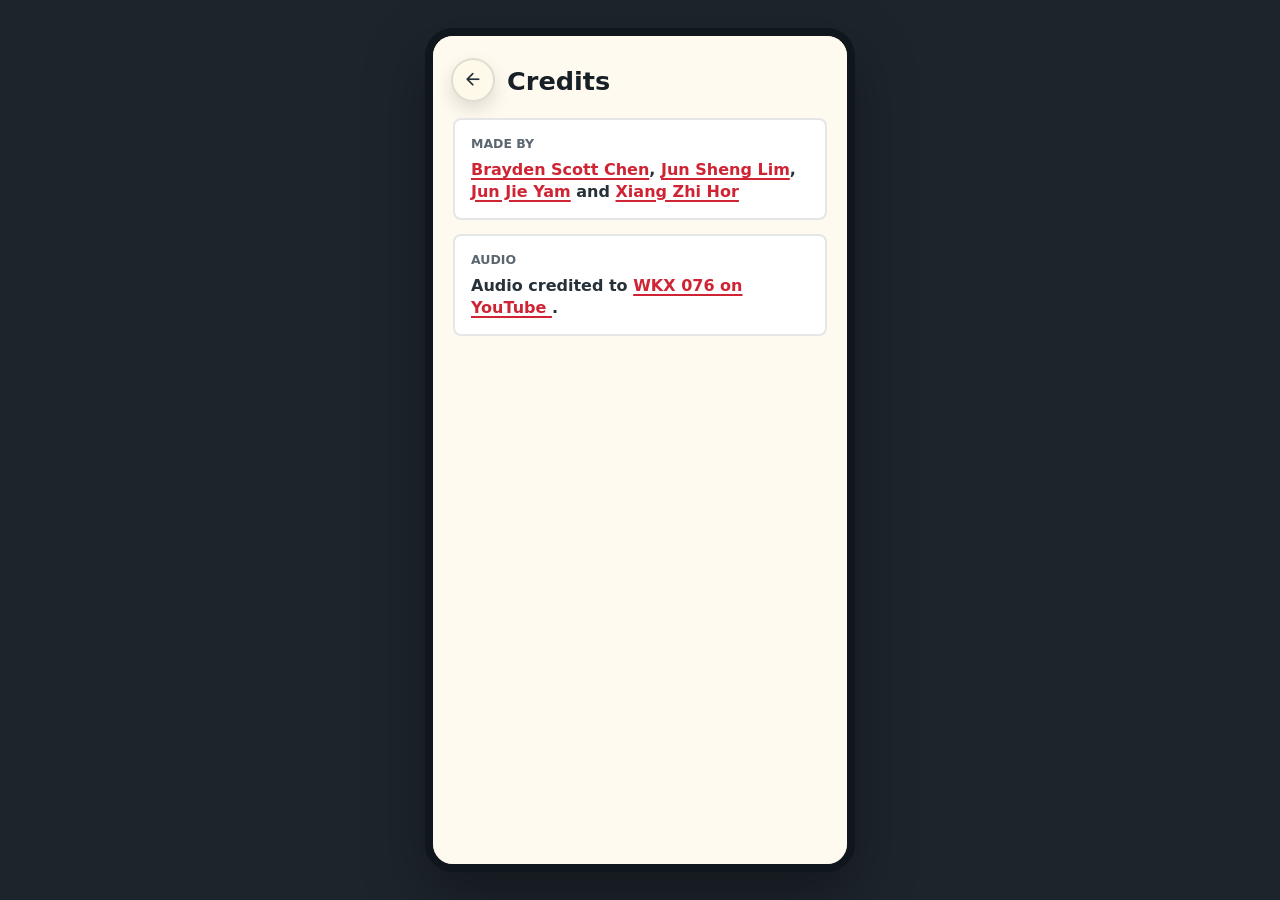
==== credits.html @ 22cc81a8 "Move credits to standalone page" ====
<!doctype html>
<html lang="en">
  <head>
    <meta charset="UTF-8" />
    <meta
      name="viewport"
      content="width=device-width, initial-scale=1.0, maximum-scale=1.0, user-scalable=no, viewport-fit=cover"
    />
    <title>Credits - Train to Bishan</title>
    <link rel="preconnect" href="https://fonts.googleapis.com" />
    <link rel="preconnect" href="https://fonts.gstatic.com" crossorigin />
    <link
      href="https://fonts.googleapis.com/css2?family=Material+Symbols+Rounded:opsz,wght,FILL,GRAD@24,600,0,0"
      rel="stylesheet"
    />
    <link
      href="https://fonts.googleapis.com/css2?family=Creepster&display=swap"
      rel="stylesheet"
    />
    <link rel="stylesheet" href="styles.css" />
  </head>
  <body>
    <main class="app-frame">
      <section class="credits-screen screen" aria-label="Train to Bishan credits">
        <header class="settings-header">
          <a
            class="icon-button material-symbols-rounded menu-link"
            href="index.html"
            aria-label="Back to main screen"
          >
            arrow_back
          </a>
          <div>
            <h2>Credits</h2>
          </div>
        </header>

        <div class="credits-content">
          <section>
            <h3>Made by</h3>
            <p>
              <a href="https://www.linkedin.com/in/brayden-scott-chen-732a6b287/" target="_blank" rel="noopener noreferrer">Brayden Scott Chen</a>,
              <a href="https://www.linkedin.com/in/lim-jun-sheng/" target="_blank" rel="noopener noreferrer">Jun Sheng Lim</a>,
              <a href="https://www.linkedin.com/in/yam-jun-jie/" target="_blank" rel="noopener noreferrer">Jun Jie Yam</a> and
              <a href="https://www.linkedin.com/in/hor-xiang-zhi/" target="_blank" rel="noopener noreferrer">Xiang Zhi Hor</a>
            </p>
          </section>

          <section>
            <h3>Audio</h3>
            <p>
              Audio credited to
              <a href="https://www.youtube.com/watch?v=MxowOzkYy1Q" target="_blank" rel="noopener noreferrer">
                WKX 076 on YouTube
              </a>.
            </p>
          </section>
        </div>
      </section>
    </main>
  </body>
</html>
---- styles.css ----
:root {
  --ink: #172026;
  --muted: #5c6670;
  --paper: #f7f3eb;
  --platform: #d6d0c2;
  --track: #3a4046;
  --red: #cf2434;
  --green: #168060;
  --yellow: #f0c344;
  --blue: #276fbf;
  --panel: #fffaf0;
  --shadow: 0 18px 40px rgba(17, 24, 31, 0.22);
  font-family:
    Inter, ui-sans-serif, system-ui, -apple-system, BlinkMacSystemFont, "Segoe UI",
    sans-serif;
}

* {
  box-sizing: border-box;
}

html,
body {
  height: 100%;
  min-height: 100%;
  touch-action: manipulation;
  -webkit-text-size-adjust: 100%;
  text-size-adjust: 100%;
}

body {
  margin: 0;
  background: #1d252c;
  color: var(--ink);
  overflow: hidden;
}

button {
  border: 0;
  color: inherit;
  font: inherit;
  touch-action: manipulation;
}

.app-frame {
  position: relative;
  height: 100vh;
  height: 100svh;
  min-height: 0;
  overflow: hidden;
  touch-action: manipulation;
  background:
    linear-gradient(180deg, rgba(29, 37, 44, 0.15), rgba(29, 37, 44, 0.42)),
    var(--paper);
}

.device-indicator {
  position: absolute;
  top: max(16px, env(safe-area-inset-top));
  right: 16px;
  z-index: 30;
  display: grid;
  width: 44px;
  height: 44px;
  place-items: center;
  border: 2px solid rgba(38, 49, 58, 0.14);
  border-radius: 999px;
  background: rgba(255, 250, 240, 0.86);
  color: #26313a;
  box-shadow: 0 8px 18px rgba(0, 0, 0, 0.12);
  font-size: 1.45rem;
}

.material-symbols-rounded {
  font-family: "Material Symbols Rounded";
  font-style: normal;
  font-weight: normal;
  line-height: 1;
  letter-spacing: 0;
  text-transform: none;
  white-space: nowrap;
  word-wrap: normal;
  direction: ltr;
  font-feature-settings: "liga";
  -webkit-font-feature-settings: "liga";
  -webkit-font-smoothing: antialiased;
}

.screen[hidden],
.start-screen[hidden] {
  display: none !important;
}

.start-screen {
  display: grid;
  height: 100%;
  min-height: 0;
  align-content: center;
  justify-items: center;
  gap: 24px;
  padding: max(26px, env(safe-area-inset-top)) 20px max(22px, env(safe-area-inset-bottom));
  background:
    linear-gradient(180deg, rgba(23, 32, 38, 0.12), rgba(23, 32, 38, 0.36)),
    url("assets/city_hall_platform.jpg");
  background-position: center;
  background-size: cover;
  overflow: hidden;
  text-align: center;
}

.title-lockup {
  display: grid;
  gap: 10px;
  justify-items: center;
}

.title-lockup h1 {
  max-width: 8ch;
  margin: 0 auto;
  color: #fff2e2;
  font-family: Creepster, Impact, fantasy;
  font-size: clamp(3.3rem, 19vw, 5.8rem);
  font-weight: 400;
  letter-spacing: 0;
  line-height: 0.88;
  text-shadow:
    0 3px 0 rgba(23, 32, 38, 0.78),
    0 10px 24px rgba(159, 12, 28, 0.58),
    0 0 18px rgba(207, 36, 52, 0.42);
}

.title-lockup p {
  max-width: min(31ch, calc(100vw - 40px));
  margin: 0;
  color: #fffdf6;
  font-size: 1.05rem;
  font-weight: 850;
  line-height: 1.28;
  text-shadow: 0 2px 8px rgba(23, 32, 38, 0.72);
}

.nowrap {
  white-space: nowrap;
}

.start-screen > .primary {
  width: min(100%, 320px);
  padding: 0 18px;
}

.start-actions {
  display: grid;
  width: min(100%, 320px);
  gap: 10px;
}

.start-actions > .primary,
.start-actions > .secondary {
  width: 100%;
  padding: 0 18px;
}

.icon-text-button {
  display: inline-flex;
  align-items: center;
  justify-content: center;
  gap: 8px;
}

.icon-text-button .material-symbols-rounded {
  font-size: 1.25rem;
}

.menu-link {
  text-decoration: none;
}

.settings-screen {
  display: grid;
  grid-template-rows: auto minmax(0, 1fr) auto;
  height: 100%;
  min-height: 0;
  overflow: hidden;
  padding: max(22px, env(safe-area-inset-top)) 18px max(18px, env(safe-area-inset-bottom));
  background: var(--panel);
}

.settings-header {
  display: grid;
  grid-template-columns: 44px 1fr;
  align-items: center;
  gap: 12px;
  padding-bottom: 14px;
}

.settings-header h2 {
  margin: 4px 0 0;
  font-size: 1.6rem;
  line-height: 1;
}

.icon-button {
  display: grid;
  width: 44px;
  height: 44px;
  place-items: center;
  border: 2px solid rgba(38, 49, 58, 0.14);
  border-radius: 999px;
  background: #fff9ea;
  color: #26313a;
  box-shadow: 0 8px 18px rgba(0, 0, 0, 0.12);
  font-size: 1.35rem;
}

.settings-form {
  display: grid;
  gap: 14px;
  min-height: 0;
  overflow-y: auto;
  padding: 2px 2px 18px;
}

.settings-form fieldset {
  display: grid;
  gap: 10px;
  margin: 0;
  padding: 14px;
  border: 2px solid rgba(38, 49, 58, 0.12);
  border-radius: 8px;
  background: #ffffff;
}

.settings-form legend {
  padding: 0 4px;
  color: var(--muted);
  font-size: 0.78rem;
  font-weight: 900;
  text-transform: uppercase;
}

.settings-form label {
  display: grid;
  grid-template-columns: minmax(0, 1fr) 86px 38px;
  align-items: center;
  gap: 8px;
  color: #33404a;
  font-size: 0.9rem;
  font-weight: 750;
}

.settings-form input {
  width: 100%;
  min-height: 40px;
  padding: 0 8px;
  border: 2px solid rgba(38, 49, 58, 0.16);
  border-radius: 6px;
  background: #fffaf0;
  color: var(--ink);
  font: inherit;
  text-align: right;
}

.settings-form small {
  color: var(--muted);
  font-size: 0.76rem;
  font-weight: 850;
  text-transform: uppercase;
}

.settings-actions {
  display: grid;
  grid-template-columns: 1fr 1fr;
  gap: 10px;
  padding-top: 12px;
}

.settings-actions > button {
  padding: 0 14px;
}

.credits-screen {
  display: grid;
  grid-template-rows: auto minmax(0, 1fr);
  height: 100%;
  min-height: 0;
  overflow: hidden;
  padding: max(22px, env(safe-area-inset-top)) 18px max(18px, env(safe-area-inset-bottom));
  background: var(--panel);
}

.credits-content {
  display: grid;
  align-content: start;
  gap: 14px;
  min-height: 0;
  overflow-y: auto;
  padding: 2px 2px 18px;
}

.credits-content section {
  padding: 16px;
  border: 2px solid rgba(38, 49, 58, 0.12);
  border-radius: 8px;
  background: #ffffff;
}

.credits-content h3 {
  margin: 0 0 8px;
  color: var(--muted);
  font-size: 0.78rem;
  font-weight: 900;
  text-transform: uppercase;
}

.credits-content p {
  margin: 0;
  color: #26313a;
  font-size: 1rem;
  font-weight: 800;
  line-height: 1.35;
}

.credits-content a {
  color: var(--red);
  text-decoration-thickness: 2px;
  text-underline-offset: 3px;
}

.success-screen {
  position: relative;
  display: grid;
  height: 100%;
  min-height: 0;
  align-content: center;
  justify-items: center;
  gap: 28px;
  padding: max(34px, env(safe-area-inset-top)) 22px max(24px, env(safe-area-inset-bottom));
  overflow: hidden;
  background:
    linear-gradient(180deg, rgba(255, 250, 240, 0.82), rgba(255, 250, 240, 0.96)),
    url("assets/mrt_interior.jpg");
  background-position: center;
  background-size: cover;
  text-align: center;
}

.success-copy {
  position: relative;
  z-index: 2;
  display: grid;
  justify-items: center;
  gap: 12px;
}

.success-copy h2 {
  max-width: 8ch;
  margin: 0;
  font-size: clamp(3rem, 16vw, 5rem);
  line-height: 0.88;
}

.success-copy p {
  max-width: 28ch;
  margin: 0;
  color: #33404a;
  font-size: 1.05rem;
  font-weight: 850;
  line-height: 1.35;
}

.success-screen > .primary {
  position: relative;
  z-index: 2;
  width: min(100%, 320px);
  padding: 0 18px;
  background: var(--green);
  box-shadow: 0 10px 18px rgba(22, 128, 96, 0.24);
}

.confetti {
  position: absolute;
  inset: 0;
  z-index: 1;
  overflow: hidden;
  pointer-events: none;
}

.confetti span {
  position: absolute;
  top: -10%;
  left: calc(var(--x) * 1%);
  width: 10px;
  height: 18px;
  border-radius: 3px;
  background: var(--c);
  animation: confetti-fall var(--d) linear infinite;
  animation-delay: var(--delay);
  transform: rotate(var(--r));
}

.confetti span:nth-child(1) {
  --x: 8;
  --c: #cf2434;
  --d: 4.8s;
  --delay: -0.2s;
  --r: 14deg;
}

.confetti span:nth-child(2) {
  --x: 17;
  --c: #f0c344;
  --d: 5.4s;
  --delay: -1.8s;
  --r: -24deg;
}

.confetti span:nth-child(3) {
  --x: 26;
  --c: #168060;
  --d: 4.4s;
  --delay: -1s;
  --r: 31deg;
}

.confetti span:nth-child(4) {
  --x: 35;
  --c: #276fbf;
  --d: 5.9s;
  --delay: -2.8s;
  --r: 9deg;
}

.confetti span:nth-child(5) {
  --x: 44;
  --c: #cf2434;
  --d: 5.1s;
  --delay: -3.2s;
  --r: -38deg;
}

.confetti span:nth-child(6) {
  --x: 53;
  --c: #f0c344;
  --d: 4.7s;
  --delay: -2s;
  --r: 45deg;
}

.confetti span:nth-child(7) {
  --x: 62;
  --c: #168060;
  --d: 5.7s;
  --delay: -0.8s;
  --r: -16deg;
}

.confetti span:nth-child(8) {
  --x: 71;
  --c: #276fbf;
  --d: 4.9s;
  --delay: -3.6s;
  --r: 22deg;
}

.confetti span:nth-child(9) {
  --x: 80;
  --c: #cf2434;
  --d: 5.3s;
  --delay: -1.4s;
  --r: -31deg;
}

.confetti span:nth-child(10) {
  --x: 88;
  --c: #f0c344;
  --d: 4.6s;
  --delay: -2.4s;
  --r: 18deg;
}

.confetti span:nth-child(11) {
  --x: 95;
  --c: #168060;
  --d: 5.8s;
  --delay: -4s;
  --r: -12deg;
}

.confetti span:nth-child(12) {
  --x: 3;
  --c: #276fbf;
  --d: 5.2s;
  --delay: -3s;
  --r: 36deg;
}

@keyframes confetti-fall {
  0% {
    transform: translate3d(-12px, -20%, 0) rotate(var(--r));
  }

  100% {
    transform: translate3d(18px, 120vh, 0) rotate(calc(var(--r) + 540deg));
  }
}

.game {
  position: relative;
  display: grid;
  grid-template-rows: minmax(0, 1fr) auto;
  height: 100%;
  min-height: 0;
  overflow: hidden;
  background: var(--paper);
}

.game.rush-shake {
  animation: rush-screen-shake 180ms cubic-bezier(0.36, 0.07, 0.19, 0.97);
}

.game.auntie-shake {
  animation: auntie-screen-shake 140ms linear infinite;
}

@keyframes rush-screen-shake {
  0%,
  100% {
    transform: translate3d(0, 0, 0);
  }

  18% {
    transform: translate3d(-5px, 2px, 0) rotate(-0.35deg);
  }

  36% {
    transform: translate3d(6px, -2px, 0) rotate(0.4deg);
  }

  54% {
    transform: translate3d(-4px, -1px, 0) rotate(-0.25deg);
  }

  72% {
    transform: translate3d(3px, 1px, 0) rotate(0.18deg);
  }
}

@keyframes auntie-screen-shake {
  0%,
  100% {
    transform: translate3d(0, 0, 0);
  }

  25% {
    transform: translate3d(var(--auntie-shake-x), var(--auntie-shake-y-neg), 0);
  }

  50% {
    transform: translate3d(var(--auntie-shake-x-neg), var(--auntie-shake-y), 0);
  }

  75% {
    transform: translate3d(var(--auntie-shake-y), var(--auntie-shake-x-neg), 0);
  }
}

.scene {
  position: relative;
  isolation: isolate;
  min-height: 0;
  overflow: hidden;
  background:
    linear-gradient(180deg, rgba(23, 32, 38, 0.04), rgba(23, 32, 38, 0.2)),
    url("assets/city_hall_platform.jpg");
  background-position: center;
  background-size: cover;
}

.scene::before {
  position: absolute;
  inset: 0;
  z-index: -1;
  background: linear-gradient(180deg, rgba(255, 250, 240, 0.04), rgba(23, 32, 38, 0.18));
  content: "";
}

.station-sign {
  position: absolute;
  top: max(18px, env(safe-area-inset-top));
  left: 50%;
  z-index: 8;
  display: flex;
  align-items: center;
  gap: 8px;
  padding: 8px 12px;
  border: 2px solid #26313a;
  border-radius: 6px;
  background: #fff9ea;
  box-shadow: 0 8px 18px rgba(0, 0, 0, 0.16);
  font-size: 0.95rem;
  font-weight: 800;
  transform: translateX(-50%);
}

.line-code {
  display: inline-flex;
  align-items: center;
  min-height: 28px;
  padding: 0 8px;
  border-radius: 4px;
  background: var(--red);
  color: white;
  font-size: 0.8rem;
  letter-spacing: 0;
}

.status-ribbon {
  padding: 10px 12px;
  border-radius: 6px;
  background: rgba(23, 32, 38, 0.86);
  color: #fffdf6;
  font-size: 0.9rem;
  font-weight: 750;
}

.status-ribbon.success {
  background: var(--green);
}

.status-ribbon.danger {
  background: var(--red);
}

.status-text {
  position: absolute;
  top: max(74px, calc(env(safe-area-inset-top) + 68px));
  left: 50%;
  z-index: 60;
  width: min(calc(100% - 32px), 380px);
  padding: 14px 16px;
  border-radius: 8px;
  background: rgba(23, 32, 38, 0.94);
  color: #fffdf6;
  box-shadow: 0 16px 36px rgba(0, 0, 0, 0.28);
  font-size: 1rem;
  font-weight: 900;
  line-height: 1.25;
  text-align: center;
  opacity: 0;
  pointer-events: none;
  transform: translate(-50%, -12px);
  transition:
    opacity 420ms ease,
    transform 420ms ease;
}

.status-text.success {
  background: rgba(22, 128, 96, 0.96);
}

.status-text.danger {
  background: rgba(207, 36, 52, 0.96);
}

.status-text.visible {
  opacity: 1;
  transform: translate(-50%, 0);
}

.status-text[hidden] {
  display: none;
}

.skip-button {
  position: absolute;
  top: 50%;
  right: max(12px, env(safe-area-inset-right));
  z-index: 70;
  display: grid;
  width: 48px;
  height: 48px;
  place-items: center;
  border: 2px solid rgba(38, 49, 58, 0.16);
  border-radius: 999px;
  background: rgba(255, 250, 240, 0.92);
  color: #26313a;
  box-shadow: 0 10px 22px rgba(0, 0, 0, 0.22);
  font-size: 1.55rem;
  transform: translateY(-50%);
}

.skip-button:disabled {
  opacity: 0.42;
}

.skip-button[hidden] {
  display: none;
}

.sleep-dim {
  position: absolute;
  inset: 0;
  z-index: 55;
  background: #000;
  opacity: 0;
  pointer-events: none;
}

.auntie-vignette {
  position: absolute;
  inset: 0;
  z-index: 54;
  background:
    radial-gradient(
      circle at center,
      rgba(207, 36, 52, 0) 38%,
      rgba(207, 36, 52, 0.34) 72%,
      rgba(143, 15, 31, 0.72) 100%
    ),
    rgba(207, 36, 52, 0.12);
  opacity: 0;
  pointer-events: none;
  transition: opacity 160ms linear;
}

.train {
  position: absolute;
  right: 50%;
  bottom: 31%;
  display: none;
  width: min(620px, 148vw);
  height: 142px;
  transform: translateX(-125%);
  transition: transform 900ms cubic-bezier(0.22, 0.9, 0.25, 1);
}

.train.arrived {
  transform: translateX(50%);
}

.train.boarding .door.left {
  transform: translateX(-28px);
}

.train.boarding .door.right {
  transform: translateX(28px);
}

.train-light {
  position: absolute;
  right: -14px;
  bottom: 44px;
  width: 22px;
  height: 22px;
  border-radius: 50%;
  background: var(--yellow);
  box-shadow: 0 0 26px 10px rgba(240, 195, 68, 0.4);
}

.train-car {
  position: absolute;
  inset: 0;
  overflow: hidden;
  border: 3px solid #26313a;
  border-radius: 8px 22px 8px 8px;
  background: linear-gradient(180deg, #f2f6f4 0 25%, #d9e1e0 25% 100%);
  box-shadow: var(--shadow);
}

.train-car::before {
  position: absolute;
  top: 44px;
  left: 0;
  right: 0;
  height: 10px;
  background: var(--red);
  content: "";
}

.train-car::after {
  position: absolute;
  right: 24px;
  bottom: 14px;
  width: 130px;
  height: 12px;
  border-radius: 999px;
  background: #434c54;
  box-shadow: -360px 0 0 #434c54;
  content: "";
}

.window {
  position: absolute;
  top: 18px;
  left: 36px;
  width: 134px;
  height: 46px;
  border: 3px solid #26313a;
  border-radius: 6px;
  background: linear-gradient(135deg, #91c7db, #e4f4f4);
}

.window.small {
  left: auto;
  right: 42px;
  width: 112px;
}

.door {
  position: absolute;
  top: 16px;
  bottom: 18px;
  width: 92px;
  border: 3px solid #26313a;
  background: linear-gradient(180deg, #eef3f1 0 23%, #c8d1d0 23%);
  transition: transform 520ms ease;
}

.door::before {
  position: absolute;
  top: 8px;
  left: 12px;
  right: 12px;
  height: 42px;
  border: 3px solid #26313a;
  border-radius: 5px;
  background: linear-gradient(135deg, #86bdd2, #d9f3ee);
  content: "";
}

.door.left {
  left: 236px;
  border-radius: 6px 0 0 6px;
}

.door.right {
  left: 328px;
  border-radius: 0 6px 6px 0;
}

.platform-line {
  position: absolute;
  left: 0;
  right: 0;
  bottom: 27%;
  display: none;
  height: 16px;
  background: repeating-linear-gradient(90deg, var(--yellow) 0 48px, transparent 48px 72px);
  box-shadow: 0 10px 0 rgba(32, 35, 37, 0.16);
}

.queue {
  position: absolute;
  left: 8%;
  right: 8%;
  bottom: 16%;
  display: none;
  justify-content: center;
  align-items: end;
  gap: clamp(8px, 3vw, 18px);
  transition:
    transform 420ms ease,
    opacity 320ms ease;
}

.queue.rushing {
  transform: translateY(-12px) scale(1.03);
}

.queue.hidden {
  opacity: 0;
}

.commuter {
  position: relative;
  width: 28px;
  height: 74px;
  border-radius: 14px 14px 8px 8px;
  background: var(--blue);
  box-shadow: 0 10px 18px rgba(0, 0, 0, 0.16);
}

.commuter::before {
  position: absolute;
  top: -23px;
  left: 5px;
  width: 18px;
  height: 18px;
  border-radius: 50%;
  background: #8f5c46;
  content: "";
}

.commuter::after {
  position: absolute;
  left: 7px;
  right: 7px;
  bottom: -18px;
  height: 22px;
  border-radius: 6px;
  background: #2f3439;
  content: "";
}

.commuter.player {
  width: 34px;
  height: 84px;
  background: var(--green);
}

.commuter.bag {
  background: #7d5fbc;
}

.commuter.bag::after {
  right: -8px;
  bottom: 6px;
  left: auto;
  width: 14px;
  height: 22px;
  border-radius: 4px;
  background: #2d2838;
}

.commuter.cap {
  background: #d86f45;
}

.commuter.cap::before {
  box-shadow: 7px -3px 0 -3px #24313a;
}

.commuter.tote {
  background: #5c8b8b;
}

.train-interior {
  position: absolute;
  inset: 0;
  z-index: 4;
  background:
    linear-gradient(180deg, rgba(23, 32, 38, 0.08), rgba(23, 32, 38, 0.18)),
    url("assets/mrt_interior.jpg");
  background-position: center;
  background-size: cover;
}

.train-interior[hidden] {
  display: none;
}

.auntie-event {
  position: absolute;
  top: 10%;
  bottom: 0;
  z-index: 7;
  display: flex;
  width: min(46%, 220px);
  align-items: end;
  opacity: 0;
  pointer-events: none;
  transition:
    opacity 420ms ease,
    transform var(--auntie-slide-duration, 2200ms) cubic-bezier(0.22, 0.82, 0.26, 1);
}

.auntie-event.from-left {
  left: 0;
  justify-content: flex-start;
  transform: translateX(-112%);
}

.auntie-event.from-right {
  right: 0;
  justify-content: flex-end;
  transform: translateX(112%);
}

.auntie-event.visible {
  opacity: 1;
  transform: translateX(0);
}

.auntie-event img {
  max-width: 100%;
  max-height: 82%;
  object-fit: contain;
  filter: drop-shadow(0 16px 22px rgba(0, 0, 0, 0.28));
}

.auntie-event[hidden] {
  display: none;
}

.hud {
  display: grid;
  align-content: start;
  gap: 14px;
  min-height: 0;
  padding: 18px 18px max(18px, env(safe-area-inset-bottom));
  background: var(--panel);
  box-shadow: 0 -16px 30px rgba(0, 0, 0, 0.16);
}

.station-segment {
  display: grid;
  grid-template-columns: minmax(78px, auto) 1fr minmax(78px, auto);
  align-items: center;
  gap: 10px;
  color: var(--muted);
  font-size: 0.78rem;
  font-weight: 900;
  text-transform: uppercase;
}

.station-segment > span:last-child {
  text-align: right;
}

.segment-track {
  height: 8px;
  overflow: hidden;
  border-radius: 999px;
  background: #d7d1c4;
}

.segment-track span {
  display: block;
  width: 0%;
  height: 100%;
  border-radius: inherit;
  background: linear-gradient(90deg, #b91f2d, #e54555);
  transition: width 180ms linear;
}

.meters {
  display: grid;
  grid-template-columns: 1fr;
  gap: 10px;
}

.meters[hidden] {
  display: none;
}

.meters.single {
  grid-template-columns: 1fr;
}

.meter {
  min-width: 0;
  padding: 13px 14px;
  border: 2px solid rgba(38, 49, 58, 0.12);
  border-radius: 8px;
  background: #ffffff;
}

.meter[hidden] {
  display: none;
}

.meter span {
  display: block;
  color: var(--muted);
  font-size: 0.76rem;
  font-weight: 800;
  text-transform: uppercase;
}

.meter strong {
  display: block;
  margin-top: 4px;
  font-size: clamp(1.25rem, 8vw, 2.35rem);
  line-height: 1;
}

.message {
  min-height: 48px;
  margin: 0;
  color: #33404a;
  font-size: 1rem;
  font-weight: 720;
  line-height: 1.35;
}

.actions {
  display: grid;
  grid-template-columns: 1fr;
  gap: 10px;
  margin-top: auto;
}

.primary,
.secondary,
.sensor-fallback {
  min-height: 54px;
  border-radius: 8px;
  font-weight: 850;
  letter-spacing: 0;
}

.primary {
  background: var(--red);
  color: white;
  box-shadow: 0 10px 18px rgba(207, 36, 52, 0.25);
}

.primary:active {
  transform: translateY(2px);
}

.action-button {
  position: relative;
  overflow: hidden;
  min-height: 82px;
  border: 3px solid transparent;
  background: var(--green);
  font-size: 1.35rem;
  box-shadow: 0 12px 22px rgba(22, 128, 96, 0.26);
}

.action-button[data-action="rush"] {
  border-color: #ffb000;
  background: linear-gradient(180deg, #ffe45c 0%, #ffb000 48%, #ff7a00 100%);
  color: #172026;
  box-shadow:
    0 0 0 4px rgba(255, 176, 0, 0.24),
    0 14px 28px rgba(255, 122, 0, 0.38);
}

.action-button[data-action="rush"]::before,
.action-button[data-action="rush"]::after {
  position: absolute;
  right: 18px;
  bottom: 14px;
  left: 18px;
  height: 8px;
  border-radius: 999px;
  content: "";
}

.action-button[data-action="rush"]::before {
  background: rgba(23, 32, 38, 0.2);
}

.action-button[data-action="rush"]::after {
  width: calc(100% - 36px);
  background: linear-gradient(90deg, #8f0f1f, #cf2434);
  transform: scaleX(var(--seat-progress-ratio, 0));
  transform-origin: left center;
  transition: transform 120ms linear;
}

.action-button.seat-ready {
  border-color: #f0c344;
  box-shadow: 0 0 0 4px rgba(240, 195, 68, 0.22), 0 12px 22px rgba(22, 128, 96, 0.26);
}

.action-button[data-action="rush"].seat-ready::after {
  background: linear-gradient(90deg, #137457, #24a77b);
}

.action-button[data-action="sleep"] {
  border-color: #f7f3eb;
  background: linear-gradient(180deg, #1f2933, #0d1116);
  color: #fffaf0;
  box-shadow:
    0 0 0 4px rgba(23, 32, 38, 0.22),
    0 14px 28px rgba(0, 0, 0, 0.34);
}

.action-button[data-action="walk"] {
  border-color: #f0c344;
  background: linear-gradient(180deg, #26313a, #172026);
  color: #fffdf6;
  box-shadow:
    0 0 0 4px rgba(240, 195, 68, 0.18),
    0 14px 28px rgba(0, 0, 0, 0.3);
}

.action-button:disabled {
  background: #8b949b;
  color: #f2f4f3;
  box-shadow: none;
}

.action-button:disabled:active {
  transform: none;
}

.secondary {
  background: #26313a;
  color: white;
}

.secondary.compact {
  min-height: 44px;
  background: #3f4a52;
  font-size: 0.92rem;
}

.sensor-fallback {
  justify-self: center;
  min-height: 40px;
  padding: 0 12px;
  background: transparent;
  color: var(--muted);
  font-size: 0.82rem;
  text-decoration: underline;
}

.game.paused::after {
  position: absolute;
  inset: 0;
  z-index: 80;
  display: grid;
  place-items: center;
  padding: 24px;
  background: rgba(23, 32, 38, 0.68);
  color: white;
  content: "Phone is not being held upright!";
  font-size: clamp(1.5rem, 8vw, 3rem);
  font-weight: 900;
  text-align: center;
  pointer-events: none;
}

.arrival-pulse .station-sign {
  animation: pulse 700ms ease alternate infinite;
}

@keyframes pulse {
  from {
    transform: translate(-50%, 0);
  }

  to {
    transform: translate(-50%, -3px);
  }
}

@media (min-width: 760px) {
  body {
    display: grid;
    min-height: 100vh;
    place-items: center;
    overflow: auto;
    padding: 28px;
  }

  .app-frame {
    width: min(430px, 100%);
    height: min(880px, calc(100vh - 56px));
    min-height: 0;
    overflow: hidden;
    border: 8px solid #10171c;
    border-radius: 28px;
    box-shadow: 0 24px 60px rgba(0, 0, 0, 0.35);
  }

  .game,
  .start-screen,
  .success-screen {
    height: 100%;
    min-height: 0;
  }
}

@media (max-height: 690px) {
  .game {
    grid-template-rows: minmax(0, 1fr) auto;
  }

  .hud {
    gap: 10px;
    padding-top: 12px;
  }

  .message {
    min-height: 38px;
    font-size: 0.94rem;
  }

  .action-button {
    min-height: 62px;
  }
}
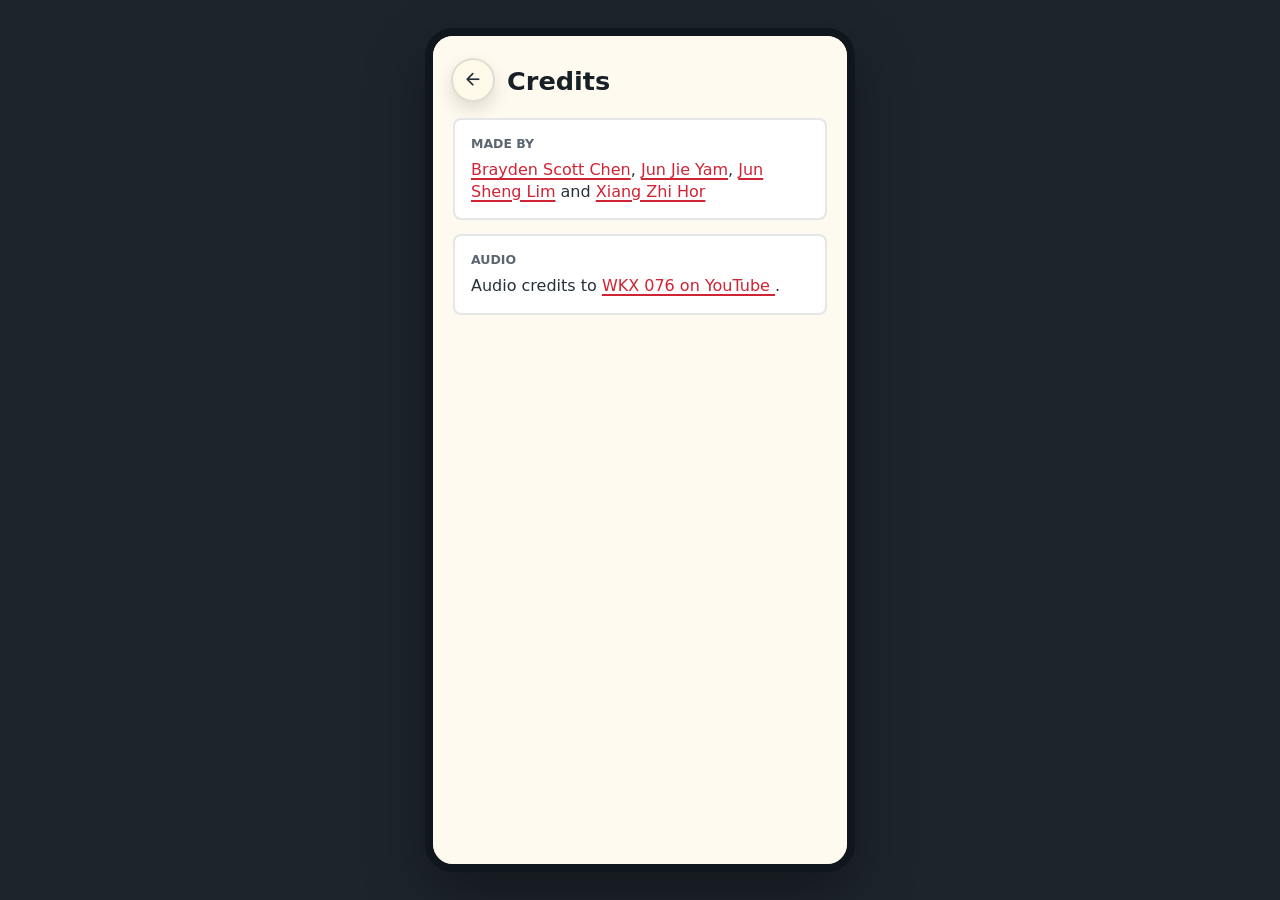
==== commit 99af7a6d: "Update remaining copy and audio assets" ====
--- a/credits.html
+++ b/credits.html
@@ -40,8 +40,8 @@
             <h3>Made by</h3>
             <p>
               <a href="https://www.linkedin.com/in/brayden-scott-chen-732a6b287/" target="_blank" rel="noopener noreferrer">Brayden Scott Chen</a>,
-              <a href="https://www.linkedin.com/in/lim-jun-sheng/" target="_blank" rel="noopener noreferrer">Jun Sheng Lim</a>,
-              <a href="https://www.linkedin.com/in/yam-jun-jie/" target="_blank" rel="noopener noreferrer">Jun Jie Yam</a> and
+              <a href="https://www.linkedin.com/in/yam-jun-jie/" target="_blank" rel="noopener noreferrer">Jun Jie Yam</a>,
+              <a href="https://www.linkedin.com/in/lim-jun-sheng/" target="_blank" rel="noopener noreferrer">Jun Sheng Lim</a> and
               <a href="https://www.linkedin.com/in/hor-xiang-zhi/" target="_blank" rel="noopener noreferrer">Xiang Zhi Hor</a>
             </p>
           </section>
@@ -49,7 +49,7 @@
           <section>
             <h3>Audio</h3>
             <p>
-              Audio credited to
+              Audio credits to
               <a href="https://www.youtube.com/watch?v=MxowOzkYy1Q" target="_blank" rel="noopener noreferrer">
                 WKX 076 on YouTube
               </a>.
--- a/styles.css
+++ b/styles.css
@@ -175,6 +175,19 @@
   text-decoration: none;
 }
 
+.challenge-link {
+  min-height: 66px;
+  line-height: 1.15;
+  text-align: center;
+}
+
+.post-link {
+  width: 100%;
+  margin-top: 12px;
+  padding: 0 16px;
+  text-align: center;
+}
+
 .settings-screen {
   display: grid;
   grid-template-rows: auto minmax(0, 1fr) auto;
@@ -228,6 +241,18 @@
   border: 2px solid rgba(38, 49, 58, 0.12);
   border-radius: 8px;
   background: #ffffff;
+}
+
+.settings-note {
+  margin: 0;
+  padding: 12px 14px;
+  border: 2px solid rgba(38, 49, 58, 0.12);
+  border-radius: 8px;
+  background: #ffffff;
+  color: #33404a;
+  font-size: 0.88rem;
+  font-weight: 650;
+  line-height: 1.35;
 }
 
 .settings-form legend {
@@ -267,6 +292,107 @@
   text-transform: uppercase;
 }
 
+.advanced-settings {
+  display: grid;
+  gap: 10px;
+}
+
+.advanced-settings summary {
+  min-height: 42px;
+  padding: 10px 12px;
+  border: 2px solid rgba(38, 49, 58, 0.12);
+  border-radius: 8px;
+  background: transparent;
+  color: #26313a;
+  font-weight: 850;
+  list-style-position: inside;
+  cursor: pointer;
+}
+
+.advanced-settings-body {
+  display: grid;
+  gap: 10px;
+  padding-top: 4px;
+}
+
+.advanced-settings-body p {
+  margin: 0;
+  color: #33404a;
+  font-size: 0.84rem;
+  font-weight: 650;
+  line-height: 1.35;
+}
+
+.station-duration-settings,
+.audio-preview-row {
+  display: grid;
+  gap: 10px;
+}
+
+.audio-preview-row {
+  grid-template-columns: minmax(0, 1fr) 44px;
+  align-items: center;
+}
+
+.audio-preview-row label {
+  min-width: 0;
+}
+
+.preview-button {
+  display: grid;
+  width: 44px;
+  height: 44px;
+  place-items: center;
+  border: 2px solid rgba(38, 49, 58, 0.14);
+  border-radius: 999px;
+  background: #fff9ea;
+  color: #26313a;
+  box-shadow: 0 6px 14px rgba(0, 0, 0, 0.12);
+  font-size: 1.35rem;
+}
+
+.preview-button.active {
+  background: #26313a;
+  color: #fff9ea;
+}
+
+.upright-visual {
+  display: grid;
+  grid-template-columns: 1fr 1fr;
+  gap: 10px;
+}
+
+.upright-card {
+  display: grid;
+  justify-items: center;
+  gap: 6px;
+  min-width: 0;
+  padding: 12px 8px;
+  border: 2px solid rgba(38, 49, 58, 0.12);
+  border-radius: 8px;
+  background: #fffaf0;
+  color: #26313a;
+  text-align: center;
+}
+
+.upright-card strong {
+  font-size: 0.9rem;
+  font-weight: 900;
+}
+
+.upright-card small {
+  font-size: 0.7rem;
+  line-height: 1.15;
+  text-transform: none;
+}
+
+.upright-card img {
+  display: block;
+  width: min(100%, 116px);
+  height: 76px;
+  object-fit: contain;
+}
+
 .settings-actions {
   display: grid;
   grid-template-columns: 1fr 1fr;
@@ -316,11 +442,11 @@
   margin: 0;
   color: #26313a;
   font-size: 1rem;
-  font-weight: 800;
+  font-weight: 500;
   line-height: 1.35;
 }
 
-.credits-content a {
+.credits-content a:not(.primary):not(.secondary) {
   color: var(--red);
   text-decoration-thickness: 2px;
   text-underline-offset: 3px;
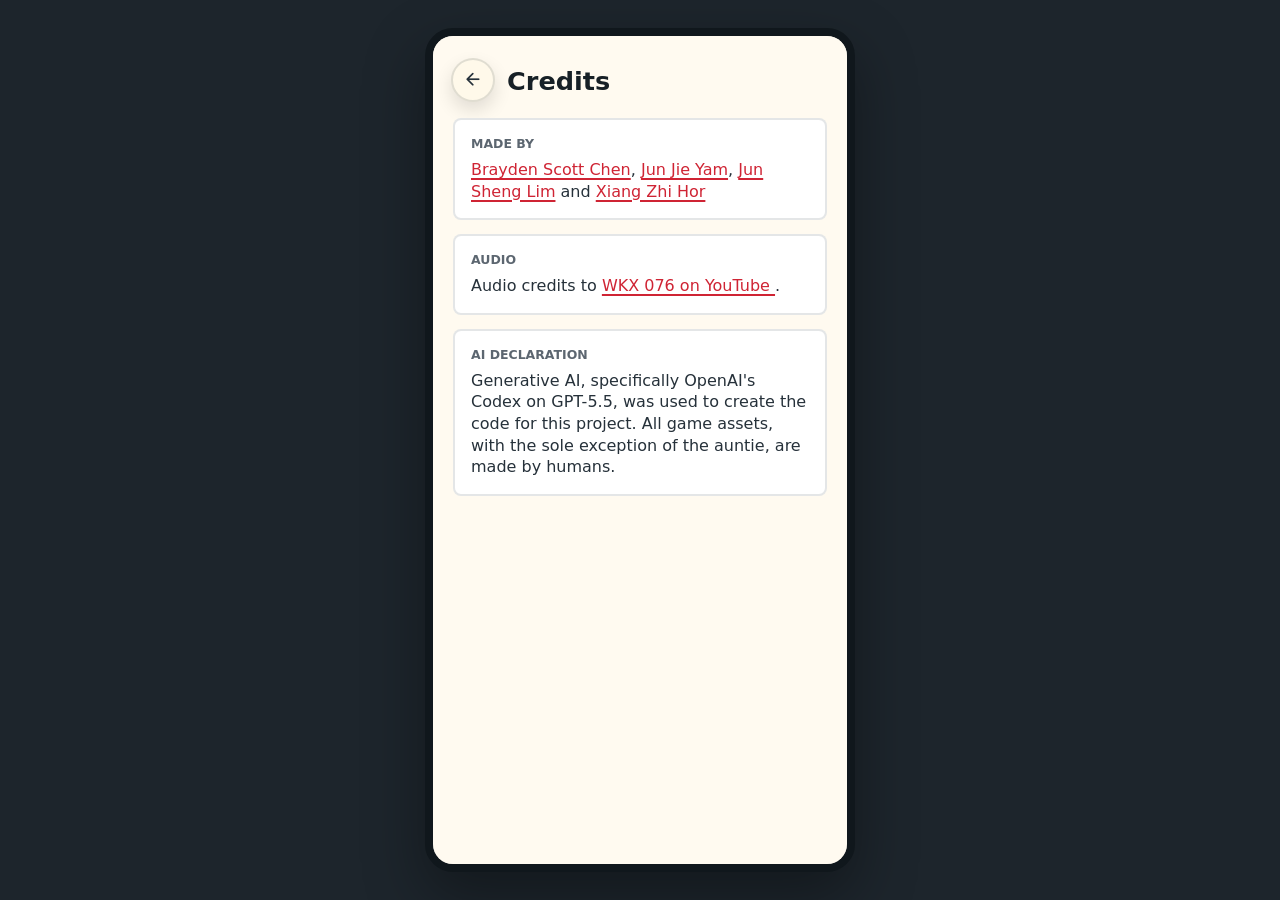
==== commit 1605b852: "Add AI declaration to credits" ====
--- a/credits.html
+++ b/credits.html
@@ -55,6 +55,13 @@
               </a>.
             </p>
           </section>
+
+          <section>
+            <h3>AI Declaration</h3>
+            <p>
+              Generative AI, specifically OpenAI's Codex on GPT-5.5, was used to create the code for this project. All game assets, with the sole exception of the auntie, are made by humans.
+            </p>
+          </section>
         </div>
       </section>
     </main>
--- a/styles.css
+++ b/styles.css
@@ -40,6 +40,9 @@
   color: inherit;
   font: inherit;
   touch-action: manipulation;
+  user-select: none;
+  -webkit-user-select: none;
+  -webkit-touch-callout: none;
 }
 
 .app-frame {
@@ -101,7 +104,7 @@
   padding: max(26px, env(safe-area-inset-top)) 20px max(22px, env(safe-area-inset-bottom));
   background:
     linear-gradient(180deg, rgba(23, 32, 38, 0.12), rgba(23, 32, 38, 0.36)),
-    url("assets/city_hall_platform.jpg");
+    url("assets/city_hall_platform.png");
   background-position: center;
   background-size: cover;
   overflow: hidden;
@@ -393,6 +396,29 @@
   object-fit: contain;
 }
 
+.upright-tester {
+  display: grid;
+  grid-template-columns: minmax(0, 1fr) auto;
+  align-items: center;
+  gap: 10px;
+}
+
+.upright-test-status {
+  min-width: 96px;
+  padding: 8px 10px;
+  border-radius: 999px;
+  background: rgba(22, 128, 96, 0.14);
+  color: #116c50;
+  font-size: 0.82rem;
+  font-weight: 900;
+  text-align: center;
+}
+
+.upright-test-status.not-upright {
+  background: rgba(207, 36, 52, 0.14);
+  color: #a31826;
+}
+
 .settings-actions {
   display: grid;
   grid-template-columns: 1fr 1fr;
@@ -695,19 +721,31 @@
   isolation: isolate;
   min-height: 0;
   overflow: hidden;
-  background:
-    linear-gradient(180deg, rgba(23, 32, 38, 0.04), rgba(23, 32, 38, 0.2)),
-    url("assets/city_hall_platform.jpg");
+  background: linear-gradient(180deg, rgba(255, 250, 240, 0.08), rgba(23, 32, 38, 0.16));
+}
+
+.scene::before {
+  position: absolute;
+  inset: 0;
+  z-index: 0;
+  background: linear-gradient(180deg, rgba(255, 250, 240, 0.04), rgba(23, 32, 38, 0.18));
+  content: "";
+  pointer-events: none;
+}
+
+.scene::after {
+  position: absolute;
+  inset: 0;
+  z-index: 2;
+  background-image: url("assets/city_hall_platform.png");
   background-position: center;
   background-size: cover;
-}
-
-.scene::before {
-  position: absolute;
-  inset: 0;
-  z-index: -1;
-  background: linear-gradient(180deg, rgba(255, 250, 240, 0.04), rgba(23, 32, 38, 0.18));
   content: "";
+  pointer-events: none;
+}
+
+.scene.doors-open::after {
+  background-image: url("assets/city_hall_platform_doors_open.png");
 }
 
 .station-sign {
@@ -851,17 +889,27 @@
 
 .train {
   position: absolute;
-  right: 50%;
-  bottom: 31%;
+  inset: 0;
+  z-index: 1;
+  background-image: url("assets/mrt_train.png");
+  background-position: center;
+  background-size: cover;
+  transform: translateX(-105%);
+  transition: transform 4000ms cubic-bezier(0.22, 0.9, 0.25, 1);
+  will-change: transform;
+}
+
+.train.approaching,
+.train.arrived {
+  transform: translateX(0);
+}
+
+.train.boarding {
+  background-image: url("assets/mrt_train_doors_open.png");
+}
+
+.train > * {
   display: none;
-  width: min(620px, 148vw);
-  height: 142px;
-  transform: translateX(-125%);
-  transition: transform 900ms cubic-bezier(0.22, 0.9, 0.25, 1);
-}
-
-.train.arrived {
-  transform: translateX(50%);
 }
 
 .train.boarding .door.left {
@@ -1243,6 +1291,9 @@
   background: var(--green);
   font-size: 1.35rem;
   box-shadow: 0 12px 22px rgba(22, 128, 96, 0.26);
+  user-select: none;
+  -webkit-user-select: none;
+  -webkit-touch-callout: none;
 }
 
 .action-button[data-action="rush"] {
@@ -1290,6 +1341,7 @@
   border-color: #f7f3eb;
   background: linear-gradient(180deg, #1f2933, #0d1116);
   color: #fffaf0;
+  touch-action: none;
   box-shadow:
     0 0 0 4px rgba(23, 32, 38, 0.22),
     0 14px 28px rgba(0, 0, 0, 0.34);
@@ -1335,20 +1387,32 @@
   text-decoration: underline;
 }
 
-.game.paused::after {
+.upright-overlay {
   position: absolute;
   inset: 0;
   z-index: 80;
   display: grid;
-  place-items: center;
+  align-content: center;
+  justify-items: center;
+  gap: 18px;
   padding: 24px;
   background: rgba(23, 32, 38, 0.68);
   color: white;
-  content: "Phone is not being held upright!";
   font-size: clamp(1.5rem, 8vw, 3rem);
   font-weight: 900;
   text-align: center;
   pointer-events: none;
+}
+
+.upright-overlay[hidden] {
+  display: none;
+}
+
+.upright-overlay img {
+  width: min(76%, 280px);
+  max-height: 48vh;
+  object-fit: contain;
+  filter: drop-shadow(0 12px 22px rgba(0, 0, 0, 0.35));
 }
 
 .arrival-pulse .station-sign {
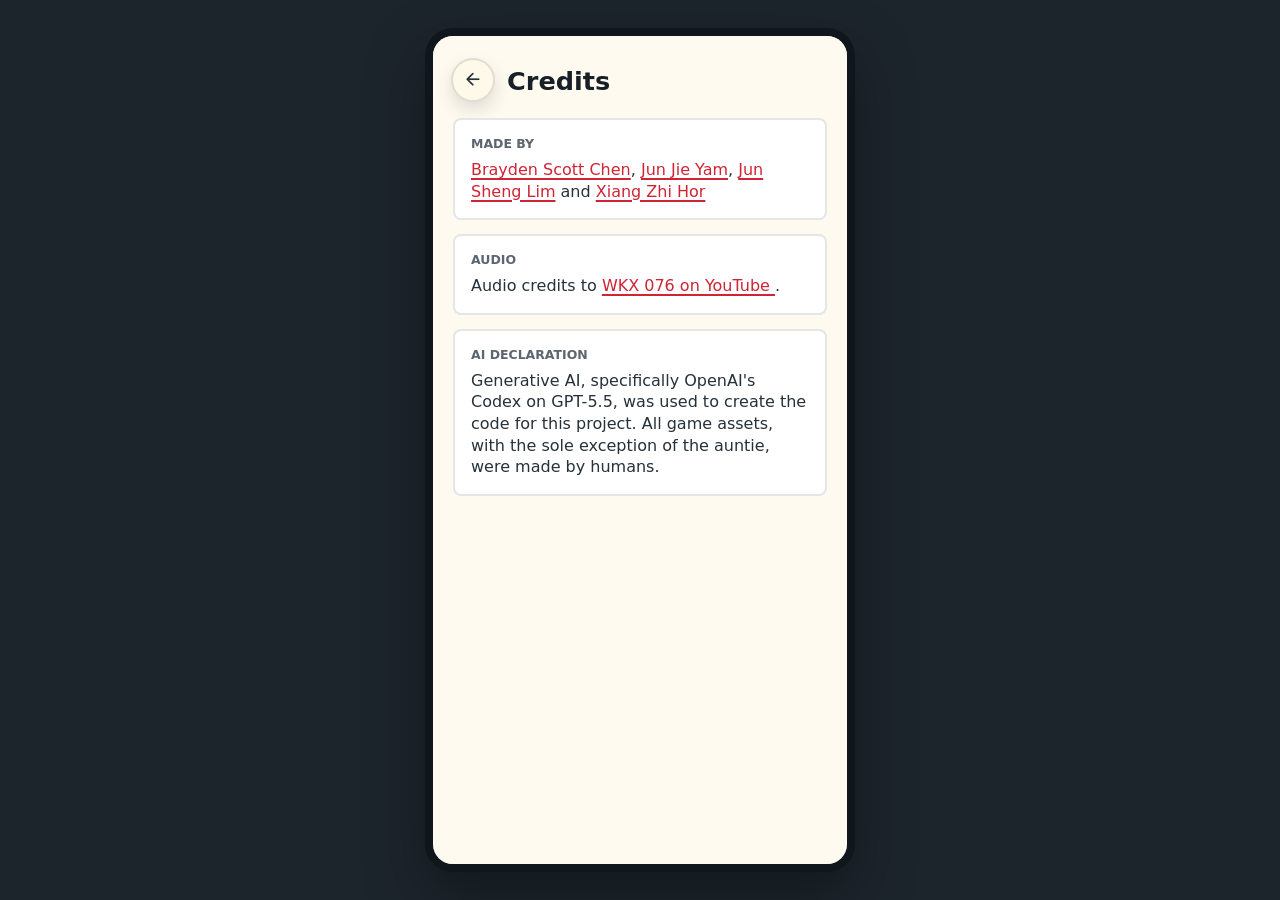
==== commit e028b369: "Refine AI declaration wording" ====
--- a/credits.html
+++ b/credits.html
@@ -59,7 +59,7 @@
           <section>
             <h3>AI Declaration</h3>
             <p>
-              Generative AI, specifically OpenAI's Codex on GPT-5.5, was used to create the code for this project. All game assets, with the sole exception of the auntie, are made by humans.
+              Generative AI, specifically OpenAI's Codex on GPT-5.5, was used to create the code for this project. All game assets, with the sole exception of the auntie, were made by humans.
             </p>
           </section>
         </div>
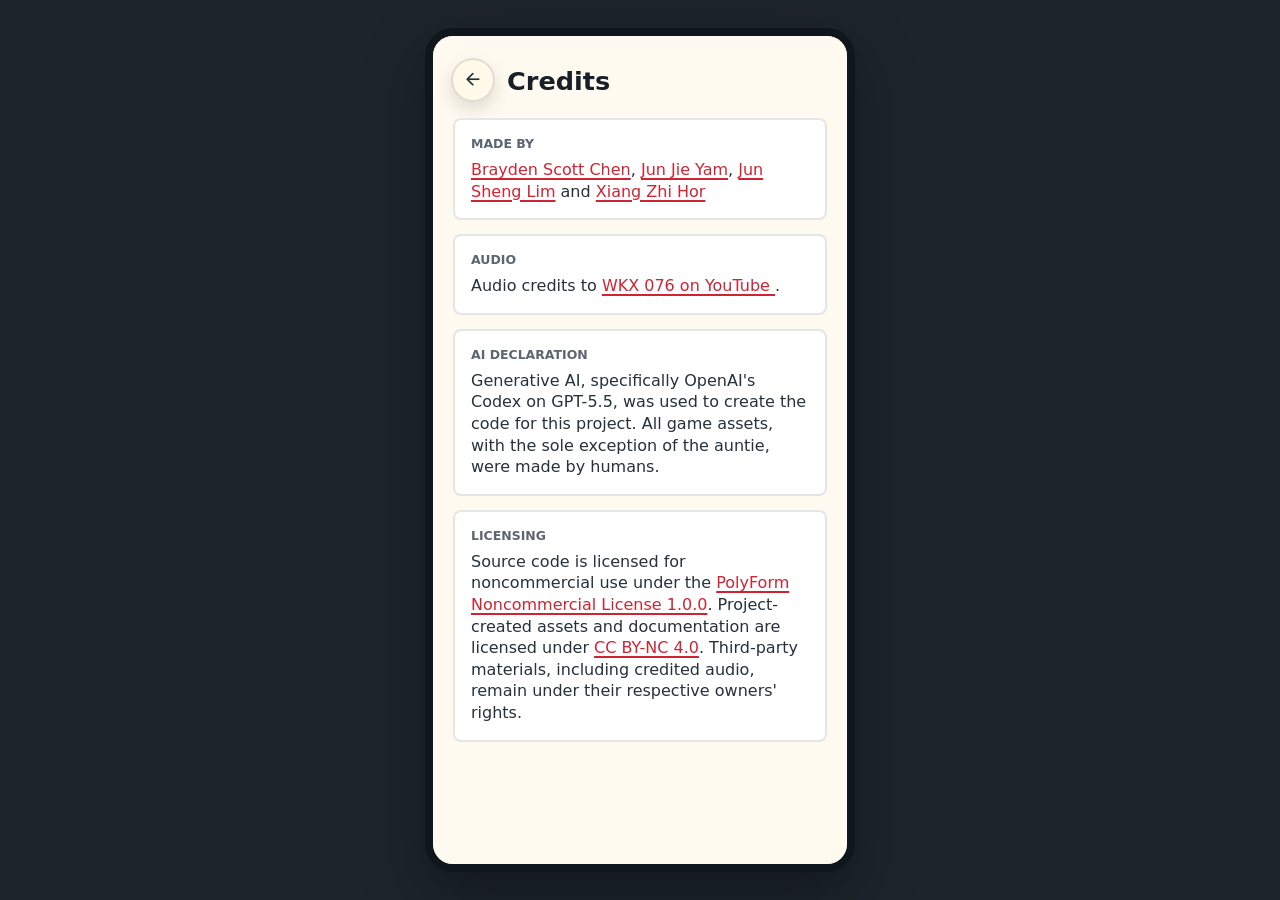
==== commit 516f6eff: "Add licensing note to credits" ====
--- a/credits.html
+++ b/credits.html
@@ -62,6 +62,19 @@
               Generative AI, specifically OpenAI's Codex on GPT-5.5, was used to create the code for this project. All game assets, with the sole exception of the auntie, were made by humans.
             </p>
           </section>
+
+          <section>
+            <h3>Licensing</h3>
+            <p>
+              Source code is licensed for noncommercial use under the
+              <a href="https://polyformproject.org/licenses/noncommercial/1.0.0" target="_blank" rel="noopener noreferrer">
+                PolyForm Noncommercial License 1.0.0</a>.
+              Project-created assets and documentation are licensed under
+              <a href="https://creativecommons.org/licenses/by-nc/4.0/" target="_blank" rel="noopener noreferrer">
+                CC BY-NC 4.0</a>.
+              Third-party materials, including credited audio, remain under their respective owners' rights.
+            </p>
+          </section>
         </div>
       </section>
     </main>
